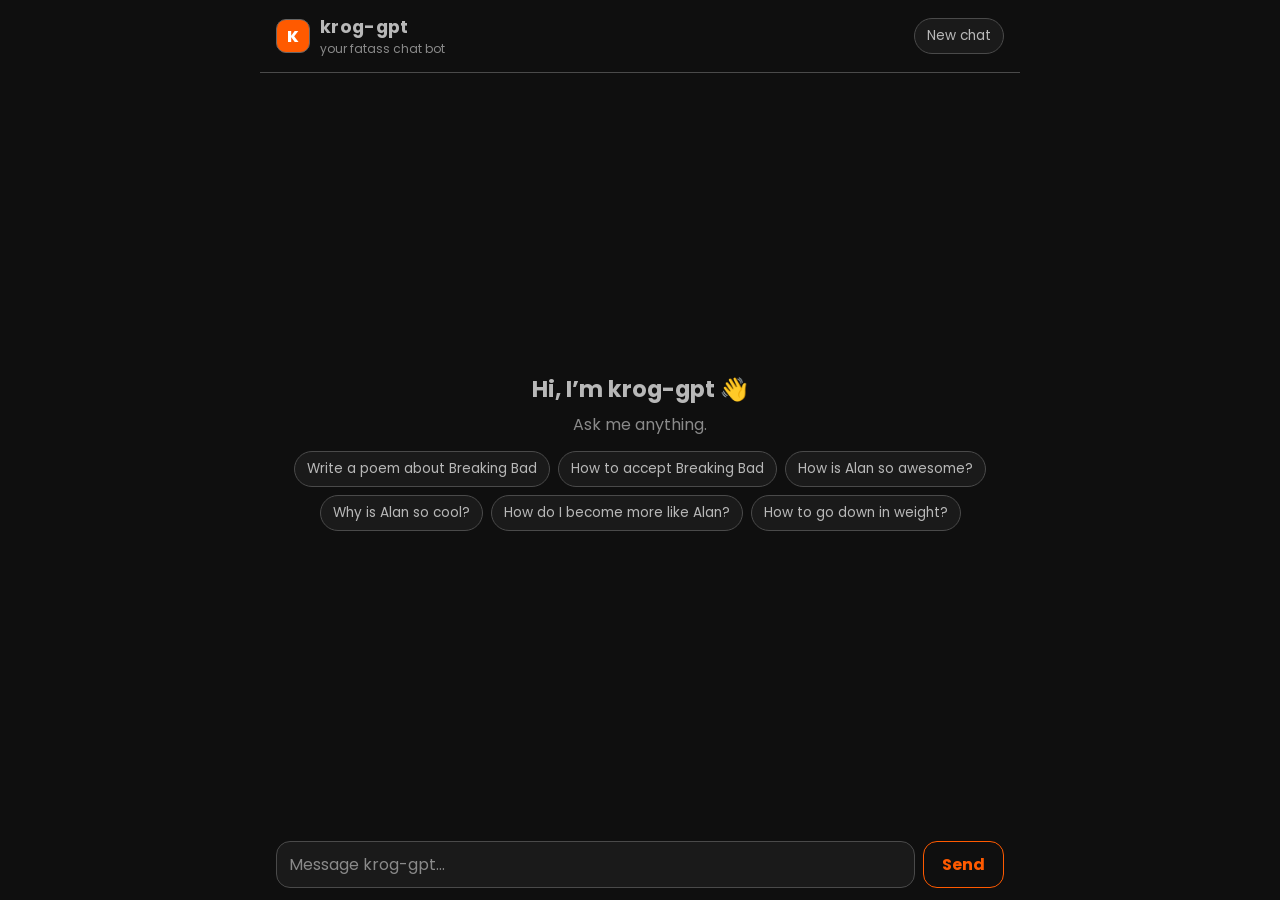
==== index.html @ 624c795b "Rename krog-gpt (1).html to index.html" ====
<!DOCTYPE html>
<html lang="en">
<head>
<meta charset="utf-8">
<meta name="viewport" content="width=device-width, initial-scale=1, viewport-fit=cover">
<title>krog-gpt</title>
<link rel="preconnect" href="https://fonts.googleapis.com">
<link rel="preconnect" href="https://fonts.gstatic.com" crossorigin>
<link href="https://fonts.googleapis.com/css2?family=Poppins:wght@400;600;700&display=swap" rel="stylesheet">
<style>
:root{color-scheme:dark;--bg:rgb(15,15,15);--surface:#1a1a1a;--text:#b8b8b8;--muted:#8a8a8a;--accent:#ff5a00;--accent-text:#fff;--user:#ff5a00;--border:#4a4a4a;
box-sizing:border-box;padding-top:env(safe-area-inset-top,0px);padding-bottom:env(safe-area-inset-bottom,0px)}
@font-face{font-family:"Culture";font-weight:400;src:local("Culture"),local("Culture Regular"),local("Culture-Regular"),local("CultureTrial-Regular"),local("Culture Trial Regular"),local("Culture Trial")}
@font-face{font-family:"Culture";font-weight:700;src:local("Culture Bold"),local("Culture-Bold"),local("CultureTrial-Bold"),local("Culture Trial Bold")}
*{box-sizing:border-box}
html,body{height:100%;margin:0;background:var(--bg);color:var(--text);font-family:"Culture","Poppins","Helvetica Neue",Arial,sans-serif;font-size:16px}
#app{display:flex;flex-direction:column;height:100%;max-width:760px;margin:0 auto}
header{display:flex;align-items:center;gap:10px;padding:14px 16px;border-bottom:1px solid var(--border)}
.logo{width:34px;height:34px;border-radius:10px;background:var(--accent);color:var(--accent-text);display:grid;place-items:center;font-weight:800;border:1px solid #666}
h1{font-size:1.1rem;margin:0;letter-spacing:.02em}
header small{color:var(--muted);display:block;font-size:.75rem}
header button{margin-left:auto}
#log{flex:1;overflow-y:auto;padding:16px;display:flex;flex-direction:column;gap:12px}
.msg{max-width:85%;padding:10px 14px;border-radius:16px;line-height:1.5;white-space:pre-wrap;overflow-wrap:anywhere;border:1px solid var(--border)}
.bot{align-self:flex-start;background:var(--surface);border-bottom-left-radius:4px}
.me{align-self:flex-end;background:var(--user);color:#d0d0d0;border-bottom-right-radius:4px}
.hello{margin:auto;text-align:center;color:var(--muted)}
.hello b{display:block;font-size:1.4rem;color:var(--text);margin-bottom:6px}
.chips{display:flex;flex-wrap:wrap;gap:8px;justify-content:center;margin-top:14px}
button{font:inherit;cursor:pointer}
.chip,.ghost{background:var(--surface);color:var(--text);border:1px solid var(--border);border-radius:999px;padding:7px 12px;font-size:.85rem}
form{display:flex;gap:8px;padding:12px 16px}
textarea{flex:1;resize:none;font:inherit;color:var(--text);background:var(--surface);border:1px solid var(--border);border-radius:14px;padding:10px 12px;max-height:140px}
textarea:focus{outline:none;border-color:#9a9a9a}
textarea::placeholder{color:#8a8a8a}
#send{background:transparent;color:var(--accent);border:1px solid var(--accent);border-radius:14px;padding:0 18px;font-weight:700}
#send:disabled{opacity:.5;cursor:default}
</style>
</head>
<body>
<div id="app">
  <header>
    <div class="logo">K</div>
    <div><h1>krog-gpt</h1><small>your fatass chat bot</small></div>
    <button class="ghost" id="clear" type="button">New chat</button>
  </header>
  <div id="log" aria-live="polite"></div>
  <div style="display:flex;gap:8px;padding:12px 16px">
    <textarea id="in" rows="1" placeholder="Message krog-gpt…" aria-label="Message"></textarea>
    <button id="send" type="button">Send</button>
  </div>
</div>
<script>
(function(){
var SYSTEM="You are krog-gpt, a friendly, witty and helpful AI chatbot. Answer clearly and concisely in plain text (no markdown headings). Keep a warm, slightly playful tone.";
var SUGGEST=["Write a poem about Breaking Bad","How to accept Breaking Bad","How is Alan so awesome?","Why is Alan so cool?","How do I become more like Alan?","How to go down in weight?"];
var log=document.getElementById("log"),inp=document.getElementById("in"),send=document.getElementById("send");
var history=[],busy=false,sample=null;

function hello(){
  log.innerHTML="";
  var d=document.createElement("div");d.className="hello";
  d.innerHTML="<b>Hi, I’m krog-gpt 👋</b>Ask me anything.";
  var c=document.createElement("div");c.className="chips";
  SUGGEST.forEach(function(s){var b=document.createElement("button");b.type="button";b.className="chip";b.textContent=s;b.onclick=function(){ask(s)};c.appendChild(b)});
  d.appendChild(c);log.appendChild(d);
}
function add(role,text){
  var h=log.querySelector(".hello");if(h)h.remove();
  var m=document.createElement("div");m.className="msg "+(role==="user"?"me":"bot");m.textContent=text;
  log.appendChild(m);log.scrollTop=log.scrollHeight;return m;
}
async function ask(text){
  text=(text||"").trim();if(!text||busy)return;
  busy=true;send.disabled=true;inp.value="";inp.style.height="auto";
  add("user",text);history.push({role:"user",content:text});
  var out=add("bot","…");
  try{
    if(!sample)sample=await claude.use("sample");
    if(!sample){out.textContent="Chat isn’t available in this view. Open the page in claude.ai to talk to me.";busy=false;send.disabled=false;return}
    var msgs=history.slice(-20).map(function(m){return {role:m.role,content:m.content}});
    msgs[0]={role:"user",content:SYSTEM+"\n\nConversation begins. "+msgs[0].content};
    var r=await sample(msgs,{cache:false,onText:function(t){out.textContent=t.text;log.scrollTop=log.scrollHeight}});
    out.textContent=r.text;history.push({role:"assistant",content:r.text});
  }catch(e){
    out.textContent=(e&&e.code==="rate_limited")?"Slow down a little, then try again.":(e&&e.code==="not_granted")?"I need permission to answer. Send your message again and approve the prompt.":"Something went wrong. Please try again.";
    history.pop();
  }
  busy=false;send.disabled=false;inp.focus();log.scrollTop=log.scrollHeight;
}
send.onclick=function(){ask(inp.value)};
inp.addEventListener("keydown",function(e){if(e.key==="Enter"&&!e.shiftKey){e.preventDefault();ask(inp.value)}});
inp.addEventListener("input",function(){inp.style.height="auto";inp.style.height=Math.min(inp.scrollHeight,140)+"px"});
document.getElementById("clear").onclick=function(){if(busy)return;history=[];hello()};
hello();
})();
</script>
</body>
</html>
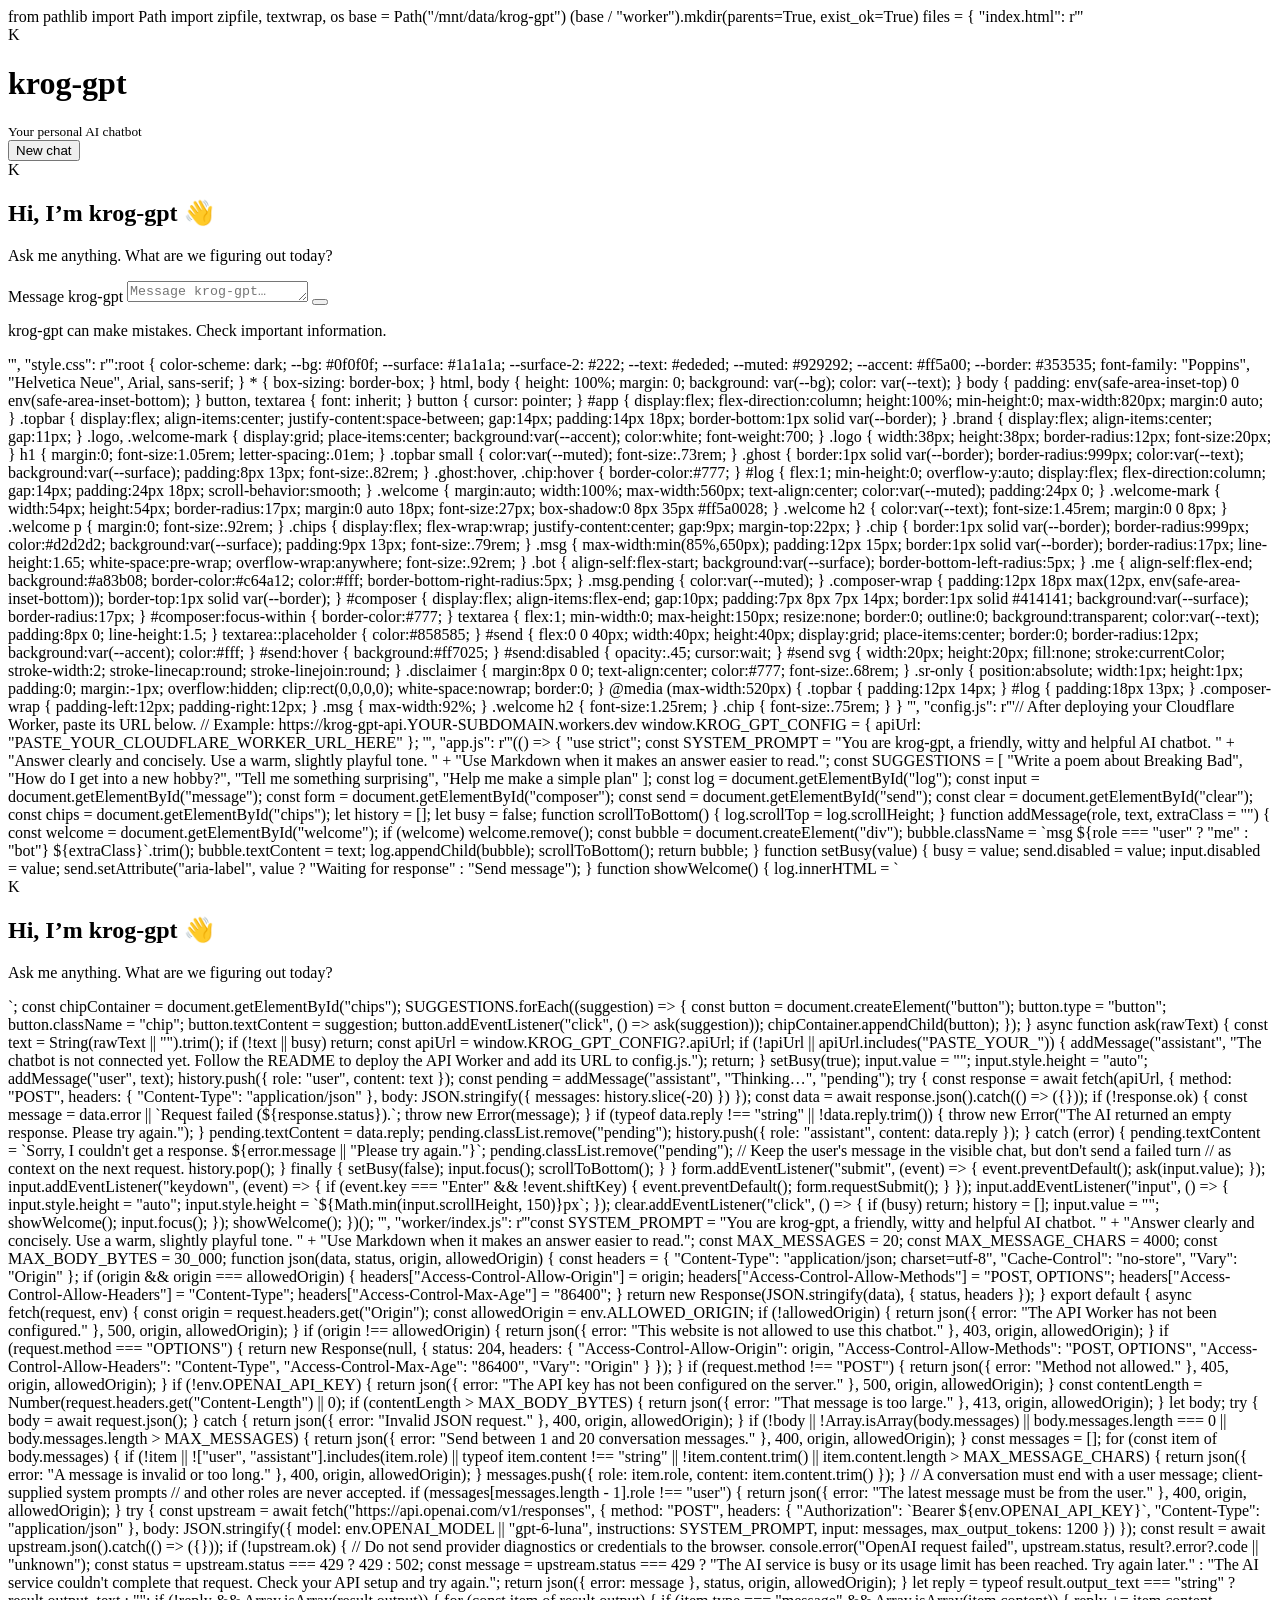
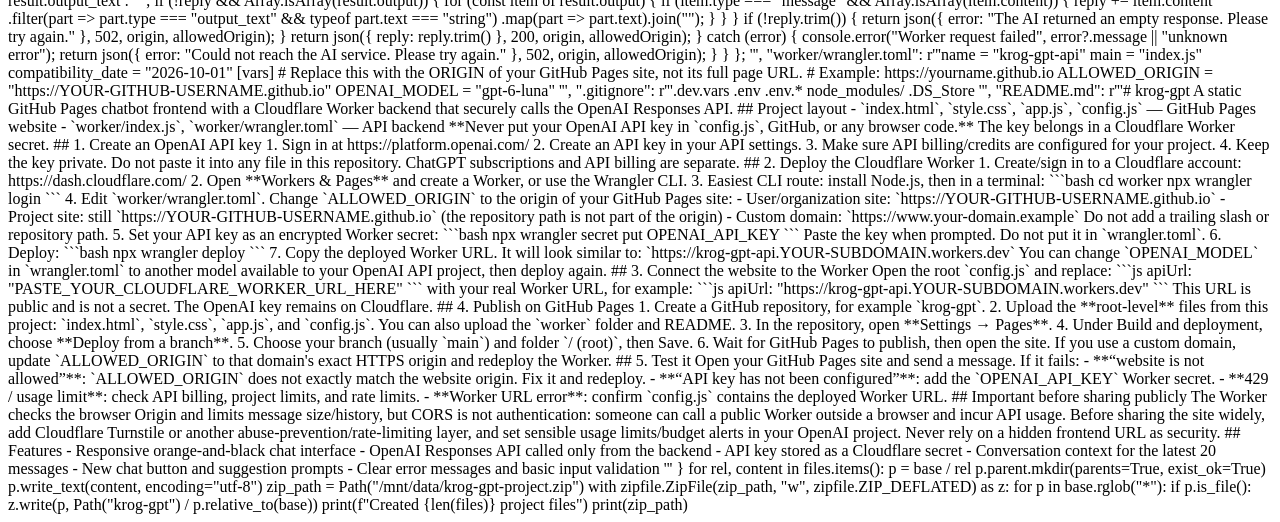
==== commit 5b0116ae: "Update index.html" ====
--- a/index.html
+++ b/index.html
@@ -1,99 +1,538 @@
-<!DOCTYPE html>
+from pathlib import Path
+import zipfile, textwrap, os
+
+base = Path("/mnt/data/krog-gpt")
+(base / "worker").mkdir(parents=True, exist_ok=True)
+
+files = {
+"index.html": r'''<!doctype html>
 <html lang="en">
 <head>
-<meta charset="utf-8">
-<meta name="viewport" content="width=device-width, initial-scale=1, viewport-fit=cover">
-<title>krog-gpt</title>
-<link rel="preconnect" href="https://fonts.googleapis.com">
-<link rel="preconnect" href="https://fonts.gstatic.com" crossorigin>
-<link href="https://fonts.googleapis.com/css2?family=Poppins:wght@400;600;700&display=swap" rel="stylesheet">
-<style>
-:root{color-scheme:dark;--bg:rgb(15,15,15);--surface:#1a1a1a;--text:#b8b8b8;--muted:#8a8a8a;--accent:#ff5a00;--accent-text:#fff;--user:#ff5a00;--border:#4a4a4a;
-box-sizing:border-box;padding-top:env(safe-area-inset-top,0px);padding-bottom:env(safe-area-inset-bottom,0px)}
-@font-face{font-family:"Culture";font-weight:400;src:local("Culture"),local("Culture Regular"),local("Culture-Regular"),local("CultureTrial-Regular"),local("Culture Trial Regular"),local("Culture Trial")}
-@font-face{font-family:"Culture";font-weight:700;src:local("Culture Bold"),local("Culture-Bold"),local("CultureTrial-Bold"),local("Culture Trial Bold")}
-*{box-sizing:border-box}
-html,body{height:100%;margin:0;background:var(--bg);color:var(--text);font-family:"Culture","Poppins","Helvetica Neue",Arial,sans-serif;font-size:16px}
-#app{display:flex;flex-direction:column;height:100%;max-width:760px;margin:0 auto}
-header{display:flex;align-items:center;gap:10px;padding:14px 16px;border-bottom:1px solid var(--border)}
-.logo{width:34px;height:34px;border-radius:10px;background:var(--accent);color:var(--accent-text);display:grid;place-items:center;font-weight:800;border:1px solid #666}
-h1{font-size:1.1rem;margin:0;letter-spacing:.02em}
-header small{color:var(--muted);display:block;font-size:.75rem}
-header button{margin-left:auto}
-#log{flex:1;overflow-y:auto;padding:16px;display:flex;flex-direction:column;gap:12px}
-.msg{max-width:85%;padding:10px 14px;border-radius:16px;line-height:1.5;white-space:pre-wrap;overflow-wrap:anywhere;border:1px solid var(--border)}
-.bot{align-self:flex-start;background:var(--surface);border-bottom-left-radius:4px}
-.me{align-self:flex-end;background:var(--user);color:#d0d0d0;border-bottom-right-radius:4px}
-.hello{margin:auto;text-align:center;color:var(--muted)}
-.hello b{display:block;font-size:1.4rem;color:var(--text);margin-bottom:6px}
-.chips{display:flex;flex-wrap:wrap;gap:8px;justify-content:center;margin-top:14px}
-button{font:inherit;cursor:pointer}
-.chip,.ghost{background:var(--surface);color:var(--text);border:1px solid var(--border);border-radius:999px;padding:7px 12px;font-size:.85rem}
-form{display:flex;gap:8px;padding:12px 16px}
-textarea{flex:1;resize:none;font:inherit;color:var(--text);background:var(--surface);border:1px solid var(--border);border-radius:14px;padding:10px 12px;max-height:140px}
-textarea:focus{outline:none;border-color:#9a9a9a}
-textarea::placeholder{color:#8a8a8a}
-#send{background:transparent;color:var(--accent);border:1px solid var(--accent);border-radius:14px;padding:0 18px;font-weight:700}
-#send:disabled{opacity:.5;cursor:default}
-</style>
+  <meta charset="utf-8">
+  <meta name="viewport" content="width=device-width, initial-scale=1, viewport-fit=cover">
+  <meta name="theme-color" content="#0f0f0f">
+  <title>krog-gpt</title>
+  <link rel="preconnect" href="https://fonts.googleapis.com">
+  <link rel="preconnect" href="https://fonts.gstatic.com" crossorigin>
+  <link href="https://fonts.googleapis.com/css2?family=Poppins:wght@400;500;600;700&display=swap" rel="stylesheet">
+  <link rel="stylesheet" href="./style.css">
 </head>
 <body>
-<div id="app">
-  <header>
-    <div class="logo">K</div>
-    <div><h1>krog-gpt</h1><small>your fatass chat bot</small></div>
-    <button class="ghost" id="clear" type="button">New chat</button>
-  </header>
-  <div id="log" aria-live="polite"></div>
-  <div style="display:flex;gap:8px;padding:12px 16px">
-    <textarea id="in" rows="1" placeholder="Message krog-gpt…" aria-label="Message"></textarea>
-    <button id="send" type="button">Send</button>
-  </div>
-</div>
-<script>
-(function(){
-var SYSTEM="You are krog-gpt, a friendly, witty and helpful AI chatbot. Answer clearly and concisely in plain text (no markdown headings). Keep a warm, slightly playful tone.";
-var SUGGEST=["Write a poem about Breaking Bad","How to accept Breaking Bad","How is Alan so awesome?","Why is Alan so cool?","How do I become more like Alan?","How to go down in weight?"];
-var log=document.getElementById("log"),inp=document.getElementById("in"),send=document.getElementById("send");
-var history=[],busy=false,sample=null;
-
-function hello(){
-  log.innerHTML="";
-  var d=document.createElement("div");d.className="hello";
-  d.innerHTML="<b>Hi, I’m krog-gpt 👋</b>Ask me anything.";
-  var c=document.createElement("div");c.className="chips";
-  SUGGEST.forEach(function(s){var b=document.createElement("button");b.type="button";b.className="chip";b.textContent=s;b.onclick=function(){ask(s)};c.appendChild(b)});
-  d.appendChild(c);log.appendChild(d);
-}
-function add(role,text){
-  var h=log.querySelector(".hello");if(h)h.remove();
-  var m=document.createElement("div");m.className="msg "+(role==="user"?"me":"bot");m.textContent=text;
-  log.appendChild(m);log.scrollTop=log.scrollHeight;return m;
-}
-async function ask(text){
-  text=(text||"").trim();if(!text||busy)return;
-  busy=true;send.disabled=true;inp.value="";inp.style.height="auto";
-  add("user",text);history.push({role:"user",content:text});
-  var out=add("bot","…");
-  try{
-    if(!sample)sample=await claude.use("sample");
-    if(!sample){out.textContent="Chat isn’t available in this view. Open the page in claude.ai to talk to me.";busy=false;send.disabled=false;return}
-    var msgs=history.slice(-20).map(function(m){return {role:m.role,content:m.content}});
-    msgs[0]={role:"user",content:SYSTEM+"\n\nConversation begins. "+msgs[0].content};
-    var r=await sample(msgs,{cache:false,onText:function(t){out.textContent=t.text;log.scrollTop=log.scrollHeight}});
-    out.textContent=r.text;history.push({role:"assistant",content:r.text});
-  }catch(e){
-    out.textContent=(e&&e.code==="rate_limited")?"Slow down a little, then try again.":(e&&e.code==="not_granted")?"I need permission to answer. Send your message again and approve the prompt.":"Something went wrong. Please try again.";
-    history.pop();
-  }
-  busy=false;send.disabled=false;inp.focus();log.scrollTop=log.scrollHeight;
-}
-send.onclick=function(){ask(inp.value)};
-inp.addEventListener("keydown",function(e){if(e.key==="Enter"&&!e.shiftKey){e.preventDefault();ask(inp.value)}});
-inp.addEventListener("input",function(){inp.style.height="auto";inp.style.height=Math.min(inp.scrollHeight,140)+"px"});
-document.getElementById("clear").onclick=function(){if(busy)return;history=[];hello()};
-hello();
-})();
-</script>
+  <main id="app">
+    <header class="topbar">
+      <div class="brand">
+        <div class="logo" aria-hidden="true">K</div>
+        <div>
+          <h1>krog-gpt</h1>
+          <small>Your personal AI chatbot</small>
+        </div>
+      </div>
+      <button class="ghost" id="clear" type="button">New chat</button>
+    </header>
+
+    <section id="log" aria-label="Conversation" aria-live="polite">
+      <div class="welcome" id="welcome">
+        <div class="welcome-mark">K</div>
+        <h2>Hi, I’m krog-gpt 👋</h2>
+        <p>Ask me anything. What are we figuring out today?</p>
+        <div class="chips" id="chips"></div>
+      </div>
+    </section>
+
+    <div class="composer-wrap">
+      <form id="composer">
+        <label class="sr-only" for="message">Message krog-gpt</label>
+        <textarea id="message" rows="1" maxlength="4000" placeholder="Message krog-gpt…" autocomplete="off"></textarea>
+        <button id="send" type="submit" aria-label="Send message">
+          <svg viewBox="0 0 24 24" aria-hidden="true"><path d="M12 19V5m-7 7 7-7 7 7"/></svg>
+        </button>
+      </form>
+      <p class="disclaimer">krog-gpt can make mistakes. Check important information.</p>
+    </div>
+  </main>
+  <script src="./config.js"></script>
+  <script src="./app.js"></script>
 </body>
 </html>
+''',
+"style.css": r''':root {
+  color-scheme: dark;
+  --bg: #0f0f0f;
+  --surface: #1a1a1a;
+  --surface-2: #222;
+  --text: #ededed;
+  --muted: #929292;
+  --accent: #ff5a00;
+  --border: #353535;
+  font-family: "Poppins", "Helvetica Neue", Arial, sans-serif;
+}
+* { box-sizing: border-box; }
+html, body { height: 100%; margin: 0; background: var(--bg); color: var(--text); }
+body { padding: env(safe-area-inset-top) 0 env(safe-area-inset-bottom); }
+button, textarea { font: inherit; }
+button { cursor: pointer; }
+#app { display:flex; flex-direction:column; height:100%; min-height:0; max-width:820px; margin:0 auto; }
+.topbar { display:flex; align-items:center; justify-content:space-between; gap:14px; padding:14px 18px; border-bottom:1px solid var(--border); }
+.brand { display:flex; align-items:center; gap:11px; }
+.logo, .welcome-mark { display:grid; place-items:center; background:var(--accent); color:white; font-weight:700; }
+.logo { width:38px; height:38px; border-radius:12px; font-size:20px; }
+h1 { margin:0; font-size:1.05rem; letter-spacing:.01em; }
+.topbar small { color:var(--muted); font-size:.73rem; }
+.ghost { border:1px solid var(--border); border-radius:999px; color:var(--text); background:var(--surface); padding:8px 13px; font-size:.82rem; }
+.ghost:hover, .chip:hover { border-color:#777; }
+#log { flex:1; min-height:0; overflow-y:auto; display:flex; flex-direction:column; gap:14px; padding:24px 18px; scroll-behavior:smooth; }
+.welcome { margin:auto; width:100%; max-width:560px; text-align:center; color:var(--muted); padding:24px 0; }
+.welcome-mark { width:54px; height:54px; border-radius:17px; margin:0 auto 18px; font-size:27px; box-shadow:0 8px 35px #ff5a0028; }
+.welcome h2 { color:var(--text); font-size:1.45rem; margin:0 0 8px; }
+.welcome p { margin:0; font-size:.92rem; }
+.chips { display:flex; flex-wrap:wrap; justify-content:center; gap:9px; margin-top:22px; }
+.chip { border:1px solid var(--border); border-radius:999px; color:#d2d2d2; background:var(--surface); padding:9px 13px; font-size:.79rem; }
+.msg { max-width:min(85%,650px); padding:12px 15px; border:1px solid var(--border); border-radius:17px; line-height:1.65; white-space:pre-wrap; overflow-wrap:anywhere; font-size:.92rem; }
+.bot { align-self:flex-start; background:var(--surface); border-bottom-left-radius:5px; }
+.me { align-self:flex-end; background:#a83b08; border-color:#c64a12; color:#fff; border-bottom-right-radius:5px; }
+.msg.pending { color:var(--muted); }
+.composer-wrap { padding:12px 18px max(12px, env(safe-area-inset-bottom)); border-top:1px solid var(--border); }
+#composer { display:flex; align-items:flex-end; gap:10px; padding:7px 8px 7px 14px; border:1px solid #414141; background:var(--surface); border-radius:17px; }
+#composer:focus-within { border-color:#777; }
+textarea { flex:1; min-width:0; max-height:150px; resize:none; border:0; outline:0; background:transparent; color:var(--text); padding:8px 0; line-height:1.5; }
+textarea::placeholder { color:#858585; }
+#send { flex:0 0 40px; width:40px; height:40px; display:grid; place-items:center; border:0; border-radius:12px; background:var(--accent); color:#fff; }
+#send:hover { background:#ff7025; }
+#send:disabled { opacity:.45; cursor:wait; }
+#send svg { width:20px; height:20px; fill:none; stroke:currentColor; stroke-width:2; stroke-linecap:round; stroke-linejoin:round; }
+.disclaimer { margin:8px 0 0; text-align:center; color:#777; font-size:.68rem; }
+.sr-only { position:absolute; width:1px; height:1px; padding:0; margin:-1px; overflow:hidden; clip:rect(0,0,0,0); white-space:nowrap; border:0; }
+@media (max-width:520px) {
+  .topbar { padding:12px 14px; }
+  #log { padding:18px 13px; }
+  .composer-wrap { padding-left:12px; padding-right:12px; }
+  .msg { max-width:92%; }
+  .welcome h2 { font-size:1.25rem; }
+  .chip { font-size:.75rem; }
+}
+''',
+"config.js": r'''// After deploying your Cloudflare Worker, paste its URL below.
+// Example: https://krog-gpt-api.YOUR-SUBDOMAIN.workers.dev
+window.KROG_GPT_CONFIG = {
+  apiUrl: "PASTE_YOUR_CLOUDFLARE_WORKER_URL_HERE"
+};
+''',
+"app.js": r'''(() => {
+  "use strict";
+
+  const SYSTEM_PROMPT =
+    "You are krog-gpt, a friendly, witty and helpful AI chatbot. " +
+    "Answer clearly and concisely. Use a warm, slightly playful tone. " +
+    "Use Markdown when it makes an answer easier to read.";
+
+  const SUGGESTIONS = [
+    "Write a poem about Breaking Bad",
+    "How do I get into a new hobby?",
+    "Tell me something surprising",
+    "Help me make a simple plan"
+  ];
+
+  const log = document.getElementById("log");
+  const input = document.getElementById("message");
+  const form = document.getElementById("composer");
+  const send = document.getElementById("send");
+  const clear = document.getElementById("clear");
+  const chips = document.getElementById("chips");
+
+  let history = [];
+  let busy = false;
+
+  function scrollToBottom() {
+    log.scrollTop = log.scrollHeight;
+  }
+
+  function addMessage(role, text, extraClass = "") {
+    const welcome = document.getElementById("welcome");
+    if (welcome) welcome.remove();
+
+    const bubble = document.createElement("div");
+    bubble.className = `msg ${role === "user" ? "me" : "bot"} ${extraClass}`.trim();
+    bubble.textContent = text;
+    log.appendChild(bubble);
+    scrollToBottom();
+    return bubble;
+  }
+
+  function setBusy(value) {
+    busy = value;
+    send.disabled = value;
+    input.disabled = value;
+    send.setAttribute("aria-label", value ? "Waiting for response" : "Send message");
+  }
+
+  function showWelcome() {
+    log.innerHTML = `
+      <div class="welcome" id="welcome">
+        <div class="welcome-mark">K</div>
+        <h2>Hi, I’m krog-gpt 👋</h2>
+        <p>Ask me anything. What are we figuring out today?</p>
+        <div class="chips" id="chips"></div>
+      </div>`;
+    const chipContainer = document.getElementById("chips");
+    SUGGESTIONS.forEach((suggestion) => {
+      const button = document.createElement("button");
+      button.type = "button";
+      button.className = "chip";
+      button.textContent = suggestion;
+      button.addEventListener("click", () => ask(suggestion));
+      chipContainer.appendChild(button);
+    });
+  }
+
+  async function ask(rawText) {
+    const text = String(rawText || "").trim();
+    if (!text || busy) return;
+
+    const apiUrl = window.KROG_GPT_CONFIG?.apiUrl;
+    if (!apiUrl || apiUrl.includes("PASTE_YOUR_")) {
+      addMessage("assistant", "The chatbot is not connected yet. Follow the README to deploy the API Worker and add its URL to config.js.");
+      return;
+    }
+
+    setBusy(true);
+    input.value = "";
+    input.style.height = "auto";
+    addMessage("user", text);
+    history.push({ role: "user", content: text });
+
+    const pending = addMessage("assistant", "Thinking…", "pending");
+
+    try {
+      const response = await fetch(apiUrl, {
+        method: "POST",
+        headers: { "Content-Type": "application/json" },
+        body: JSON.stringify({ messages: history.slice(-20) })
+      });
+
+      const data = await response.json().catch(() => ({}));
+      if (!response.ok) {
+        const message = data.error || `Request failed (${response.status}).`;
+        throw new Error(message);
+      }
+      if (typeof data.reply !== "string" || !data.reply.trim()) {
+        throw new Error("The AI returned an empty response. Please try again.");
+      }
+
+      pending.textContent = data.reply;
+      pending.classList.remove("pending");
+      history.push({ role: "assistant", content: data.reply });
+    } catch (error) {
+      pending.textContent = `Sorry, I couldn't get a response. ${error.message || "Please try again."}`;
+      pending.classList.remove("pending");
+      // Keep the user's message in the visible chat, but don't send a failed turn
+      // as context on the next request.
+      history.pop();
+    } finally {
+      setBusy(false);
+      input.focus();
+      scrollToBottom();
+    }
+  }
+
+  form.addEventListener("submit", (event) => {
+    event.preventDefault();
+    ask(input.value);
+  });
+
+  input.addEventListener("keydown", (event) => {
+    if (event.key === "Enter" && !event.shiftKey) {
+      event.preventDefault();
+      form.requestSubmit();
+    }
+  });
+
+  input.addEventListener("input", () => {
+    input.style.height = "auto";
+    input.style.height = `${Math.min(input.scrollHeight, 150)}px`;
+  });
+
+  clear.addEventListener("click", () => {
+    if (busy) return;
+    history = [];
+    input.value = "";
+    showWelcome();
+    input.focus();
+  });
+
+  showWelcome();
+})();
+''',
+"worker/index.js": r'''const SYSTEM_PROMPT =
+  "You are krog-gpt, a friendly, witty and helpful AI chatbot. " +
+  "Answer clearly and concisely. Use a warm, slightly playful tone. " +
+  "Use Markdown when it makes an answer easier to read.";
+
+const MAX_MESSAGES = 20;
+const MAX_MESSAGE_CHARS = 4000;
+const MAX_BODY_BYTES = 30_000;
+
+function json(data, status, origin, allowedOrigin) {
+  const headers = {
+    "Content-Type": "application/json; charset=utf-8",
+    "Cache-Control": "no-store",
+    "Vary": "Origin"
+  };
+  if (origin && origin === allowedOrigin) {
+    headers["Access-Control-Allow-Origin"] = origin;
+    headers["Access-Control-Allow-Methods"] = "POST, OPTIONS";
+    headers["Access-Control-Allow-Headers"] = "Content-Type";
+    headers["Access-Control-Max-Age"] = "86400";
+  }
+  return new Response(JSON.stringify(data), { status, headers });
+}
+
+export default {
+  async fetch(request, env) {
+    const origin = request.headers.get("Origin");
+    const allowedOrigin = env.ALLOWED_ORIGIN;
+
+    if (!allowedOrigin) {
+      return json({ error: "The API Worker has not been configured." }, 500, origin, allowedOrigin);
+    }
+    if (origin !== allowedOrigin) {
+      return json({ error: "This website is not allowed to use this chatbot." }, 403, origin, allowedOrigin);
+    }
+
+    if (request.method === "OPTIONS") {
+      return new Response(null, {
+        status: 204,
+        headers: {
+          "Access-Control-Allow-Origin": origin,
+          "Access-Control-Allow-Methods": "POST, OPTIONS",
+          "Access-Control-Allow-Headers": "Content-Type",
+          "Access-Control-Max-Age": "86400",
+          "Vary": "Origin"
+        }
+      });
+    }
+
+    if (request.method !== "POST") {
+      return json({ error: "Method not allowed." }, 405, origin, allowedOrigin);
+    }
+    if (!env.OPENAI_API_KEY) {
+      return json({ error: "The API key has not been configured on the server." }, 500, origin, allowedOrigin);
+    }
+
+    const contentLength = Number(request.headers.get("Content-Length") || 0);
+    if (contentLength > MAX_BODY_BYTES) {
+      return json({ error: "That message is too large." }, 413, origin, allowedOrigin);
+    }
+
+    let body;
+    try {
+      body = await request.json();
+    } catch {
+      return json({ error: "Invalid JSON request." }, 400, origin, allowedOrigin);
+    }
+
+    if (!body || !Array.isArray(body.messages) || body.messages.length === 0 ||
+        body.messages.length > MAX_MESSAGES) {
+      return json({ error: "Send between 1 and 20 conversation messages." }, 400, origin, allowedOrigin);
+    }
+
+    const messages = [];
+    for (const item of body.messages) {
+      if (!item || !["user", "assistant"].includes(item.role) ||
+          typeof item.content !== "string" ||
+          !item.content.trim() || item.content.length > MAX_MESSAGE_CHARS) {
+        return json({ error: "A message is invalid or too long." }, 400, origin, allowedOrigin);
+      }
+      messages.push({ role: item.role, content: item.content.trim() });
+    }
+
+    // A conversation must end with a user message; client-supplied system prompts
+    // and other roles are never accepted.
+    if (messages[messages.length - 1].role !== "user") {
+      return json({ error: "The latest message must be from the user." }, 400, origin, allowedOrigin);
+    }
+
+    try {
+      const upstream = await fetch("https://api.openai.com/v1/responses", {
+        method: "POST",
+        headers: {
+          "Authorization": `Bearer ${env.OPENAI_API_KEY}`,
+          "Content-Type": "application/json"
+        },
+        body: JSON.stringify({
+          model: env.OPENAI_MODEL || "gpt-6-luna",
+          instructions: SYSTEM_PROMPT,
+          input: messages,
+          max_output_tokens: 1200
+        })
+      });
+
+      const result = await upstream.json().catch(() => ({}));
+      if (!upstream.ok) {
+        // Do not send provider diagnostics or credentials to the browser.
+        console.error("OpenAI request failed", upstream.status, result?.error?.code || "unknown");
+        const status = upstream.status === 429 ? 429 : 502;
+        const message = upstream.status === 429
+          ? "The AI service is busy or its usage limit has been reached. Try again later."
+          : "The AI service couldn't complete that request. Check your API setup and try again.";
+        return json({ error: message }, status, origin, allowedOrigin);
+      }
+
+      let reply = typeof result.output_text === "string" ? result.output_text : "";
+      if (!reply && Array.isArray(result.output)) {
+        for (const item of result.output) {
+          if (item.type === "message" && Array.isArray(item.content)) {
+            reply += item.content
+              .filter(part => part.type === "output_text" && typeof part.text === "string")
+              .map(part => part.text).join("");
+          }
+        }
+      }
+      if (!reply.trim()) {
+        return json({ error: "The AI returned an empty response. Please try again." }, 502, origin, allowedOrigin);
+      }
+
+      return json({ reply: reply.trim() }, 200, origin, allowedOrigin);
+    } catch (error) {
+      console.error("Worker request failed", error?.message || "unknown error");
+      return json({ error: "Could not reach the AI service. Please try again." }, 502, origin, allowedOrigin);
+    }
+  }
+};
+''',
+"worker/wrangler.toml": r'''name = "krog-gpt-api"
+main = "index.js"
+compatibility_date = "2026-10-01"
+
+[vars]
+# Replace this with the ORIGIN of your GitHub Pages site, not its full page URL.
+# Example: https://yourname.github.io
+ALLOWED_ORIGIN = "https://YOUR-GITHUB-USERNAME.github.io"
+OPENAI_MODEL = "gpt-6-luna"
+''',
+".gitignore": r'''.dev.vars
+.env
+.env.*
+node_modules/
+.DS_Store
+''',
+"README.md": r'''# krog-gpt
+
+A static GitHub Pages chatbot frontend with a Cloudflare Worker backend that securely calls the OpenAI Responses API.
+
+## Project layout
+
+- `index.html`, `style.css`, `app.js`, `config.js` — GitHub Pages website
+- `worker/index.js`, `worker/wrangler.toml` — API backend
+
+**Never put your OpenAI API key in `config.js`, GitHub, or any browser code.** The key belongs in a Cloudflare Worker secret.
+
+## 1. Create an OpenAI API key
+
+1. Sign in at https://platform.openai.com/
+2. Create an API key in your API settings.
+3. Make sure API billing/credits are configured for your project.
+4. Keep the key private. Do not paste it into any file in this repository.
+
+ChatGPT subscriptions and API billing are separate.
+
+## 2. Deploy the Cloudflare Worker
+
+1. Create/sign in to a Cloudflare account: https://dash.cloudflare.com/
+2. Open **Workers & Pages** and create a Worker, or use the Wrangler CLI.
+3. Easiest CLI route: install Node.js, then in a terminal:
+
+   ```bash
+   cd worker
+   npx wrangler login
+   ```
+
+4. Edit `worker/wrangler.toml`. Change `ALLOWED_ORIGIN` to the origin of your GitHub Pages site:
+   - User/organization site: `https://YOUR-GITHUB-USERNAME.github.io`
+   - Project site: still `https://YOUR-GITHUB-USERNAME.github.io` (the repository path is not part of the origin)
+   - Custom domain: `https://www.your-domain.example`
+
+   Do not add a trailing slash or repository path.
+
+5. Set your API key as an encrypted Worker secret:
+
+   ```bash
+   npx wrangler secret put OPENAI_API_KEY
+   ```
+
+   Paste the key when prompted. Do not put it in `wrangler.toml`.
+
+6. Deploy:
+
+   ```bash
+   npx wrangler deploy
+   ```
+
+7. Copy the deployed Worker URL. It will look similar to:
+   `https://krog-gpt-api.YOUR-SUBDOMAIN.workers.dev`
+
+You can change `OPENAI_MODEL` in `wrangler.toml` to another model available to your OpenAI API project, then deploy again.
+
+## 3. Connect the website to the Worker
+
+Open the root `config.js` and replace:
+
+```js
+apiUrl: "PASTE_YOUR_CLOUDFLARE_WORKER_URL_HERE"
+```
+
+with your real Worker URL, for example:
+
+```js
+apiUrl: "https://krog-gpt-api.YOUR-SUBDOMAIN.workers.dev"
+```
+
+This URL is public and is not a secret. The OpenAI key remains on Cloudflare.
+
+## 4. Publish on GitHub Pages
+
+1. Create a GitHub repository, for example `krog-gpt`.
+2. Upload the **root-level** files from this project: `index.html`, `style.css`, `app.js`, and `config.js`. You can also upload the `worker` folder and README.
+3. In the repository, open **Settings → Pages**.
+4. Under Build and deployment, choose **Deploy from a branch**.
+5. Choose your branch (usually `main`) and folder `/ (root)`, then Save.
+6. Wait for GitHub Pages to publish, then open the site.
+
+If you use a custom domain, update `ALLOWED_ORIGIN` to that domain's exact HTTPS origin and redeploy the Worker.
+
+## 5. Test it
+
+Open your GitHub Pages site and send a message. If it fails:
+
+- **“website is not allowed”**: `ALLOWED_ORIGIN` does not exactly match the website origin. Fix it and redeploy.
+- **“API key has not been configured”**: add the `OPENAI_API_KEY` Worker secret.
+- **429 / usage limit**: check API billing, project limits, and rate limits.
+- **Worker URL error**: confirm `config.js` contains the deployed Worker URL.
+
+## Important before sharing publicly
+
+The Worker checks the browser Origin and limits message size/history, but CORS is not authentication: someone can call a public Worker outside a browser and incur API usage. Before sharing the site widely, add Cloudflare Turnstile or another abuse-prevention/rate-limiting layer, and set sensible usage limits/budget alerts in your OpenAI project. Never rely on a hidden frontend URL as security.
+
+## Features
+
+- Responsive orange-and-black chat interface
+- OpenAI Responses API called only from the backend
+- API key stored as a Cloudflare secret
+- Conversation context for the latest 20 messages
+- New chat button and suggestion prompts
+- Clear error messages and basic input validation
+'''
+}
+
+for rel, content in files.items():
+    p = base / rel
+    p.parent.mkdir(parents=True, exist_ok=True)
+    p.write_text(content, encoding="utf-8")
+
+zip_path = Path("/mnt/data/krog-gpt-project.zip")
+with zipfile.ZipFile(zip_path, "w", zipfile.ZIP_DEFLATED) as z:
+    for p in base.rglob("*"):
+        if p.is_file():
+            z.write(p, Path("krog-gpt") / p.relative_to(base))
+
+print(f"Created {len(files)} project files")
+print(zip_path)
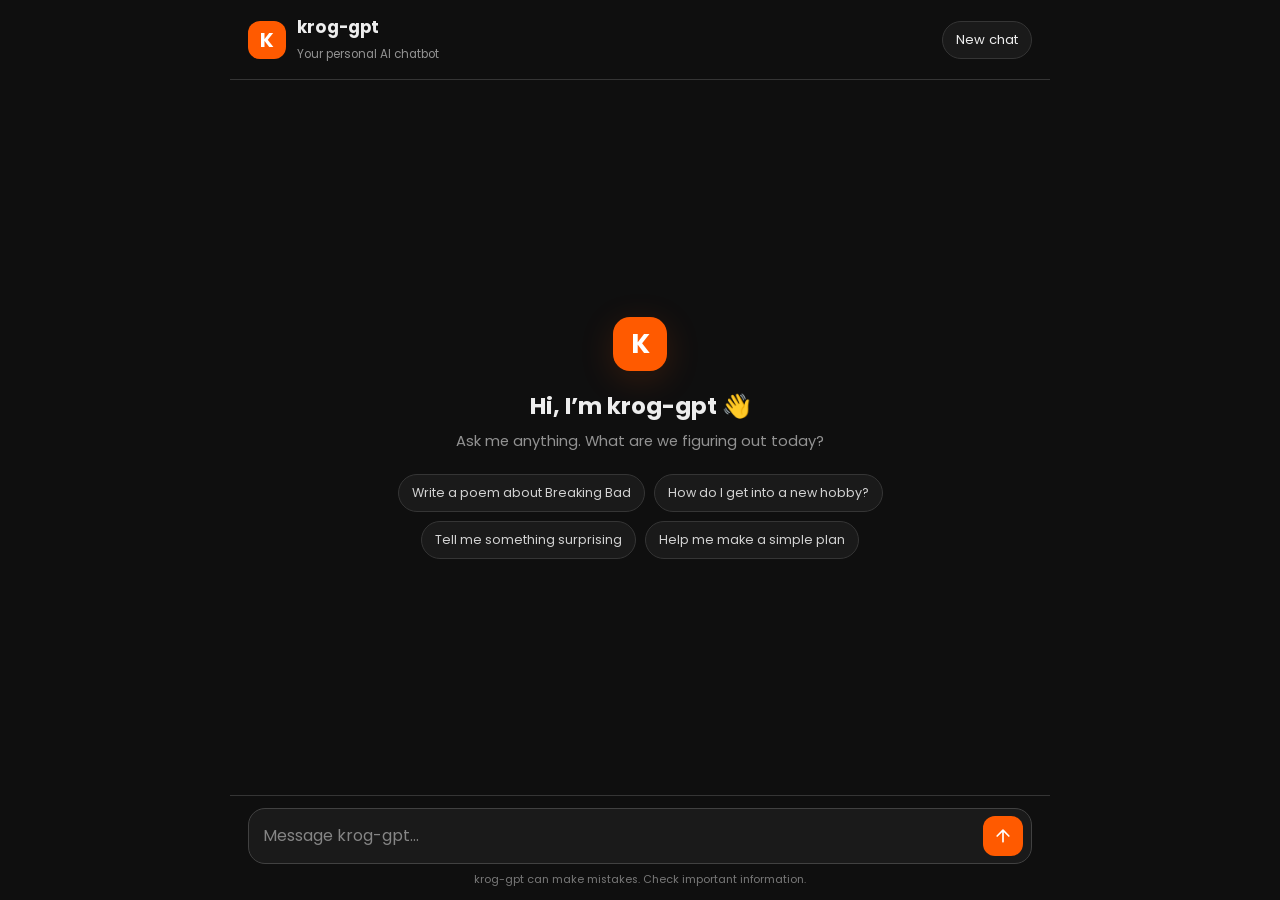
==== commit ac43e5f7: "Add files via upload" ====
--- a/index.html
+++ b/index.html
@@ -1,11 +1,4 @@
-from pathlib import Path
-import zipfile, textwrap, os
-
-base = Path("/mnt/data/krog-gpt")
-(base / "worker").mkdir(parents=True, exist_ok=True)
-
-files = {
-"index.html": r'''<!doctype html>
+<!doctype html>
 <html lang="en">
 <head>
   <meta charset="utf-8">
@@ -54,485 +47,3 @@
   <script src="./app.js"></script>
 </body>
 </html>
-''',
-"style.css": r''':root {
-  color-scheme: dark;
-  --bg: #0f0f0f;
-  --surface: #1a1a1a;
-  --surface-2: #222;
-  --text: #ededed;
-  --muted: #929292;
-  --accent: #ff5a00;
-  --border: #353535;
-  font-family: "Poppins", "Helvetica Neue", Arial, sans-serif;
-}
-* { box-sizing: border-box; }
-html, body { height: 100%; margin: 0; background: var(--bg); color: var(--text); }
-body { padding: env(safe-area-inset-top) 0 env(safe-area-inset-bottom); }
-button, textarea { font: inherit; }
-button { cursor: pointer; }
-#app { display:flex; flex-direction:column; height:100%; min-height:0; max-width:820px; margin:0 auto; }
-.topbar { display:flex; align-items:center; justify-content:space-between; gap:14px; padding:14px 18px; border-bottom:1px solid var(--border); }
-.brand { display:flex; align-items:center; gap:11px; }
-.logo, .welcome-mark { display:grid; place-items:center; background:var(--accent); color:white; font-weight:700; }
-.logo { width:38px; height:38px; border-radius:12px; font-size:20px; }
-h1 { margin:0; font-size:1.05rem; letter-spacing:.01em; }
-.topbar small { color:var(--muted); font-size:.73rem; }
-.ghost { border:1px solid var(--border); border-radius:999px; color:var(--text); background:var(--surface); padding:8px 13px; font-size:.82rem; }
-.ghost:hover, .chip:hover { border-color:#777; }
-#log { flex:1; min-height:0; overflow-y:auto; display:flex; flex-direction:column; gap:14px; padding:24px 18px; scroll-behavior:smooth; }
-.welcome { margin:auto; width:100%; max-width:560px; text-align:center; color:var(--muted); padding:24px 0; }
-.welcome-mark { width:54px; height:54px; border-radius:17px; margin:0 auto 18px; font-size:27px; box-shadow:0 8px 35px #ff5a0028; }
-.welcome h2 { color:var(--text); font-size:1.45rem; margin:0 0 8px; }
-.welcome p { margin:0; font-size:.92rem; }
-.chips { display:flex; flex-wrap:wrap; justify-content:center; gap:9px; margin-top:22px; }
-.chip { border:1px solid var(--border); border-radius:999px; color:#d2d2d2; background:var(--surface); padding:9px 13px; font-size:.79rem; }
-.msg { max-width:min(85%,650px); padding:12px 15px; border:1px solid var(--border); border-radius:17px; line-height:1.65; white-space:pre-wrap; overflow-wrap:anywhere; font-size:.92rem; }
-.bot { align-self:flex-start; background:var(--surface); border-bottom-left-radius:5px; }
-.me { align-self:flex-end; background:#a83b08; border-color:#c64a12; color:#fff; border-bottom-right-radius:5px; }
-.msg.pending { color:var(--muted); }
-.composer-wrap { padding:12px 18px max(12px, env(safe-area-inset-bottom)); border-top:1px solid var(--border); }
-#composer { display:flex; align-items:flex-end; gap:10px; padding:7px 8px 7px 14px; border:1px solid #414141; background:var(--surface); border-radius:17px; }
-#composer:focus-within { border-color:#777; }
-textarea { flex:1; min-width:0; max-height:150px; resize:none; border:0; outline:0; background:transparent; color:var(--text); padding:8px 0; line-height:1.5; }
-textarea::placeholder { color:#858585; }
-#send { flex:0 0 40px; width:40px; height:40px; display:grid; place-items:center; border:0; border-radius:12px; background:var(--accent); color:#fff; }
-#send:hover { background:#ff7025; }
-#send:disabled { opacity:.45; cursor:wait; }
-#send svg { width:20px; height:20px; fill:none; stroke:currentColor; stroke-width:2; stroke-linecap:round; stroke-linejoin:round; }
-.disclaimer { margin:8px 0 0; text-align:center; color:#777; font-size:.68rem; }
-.sr-only { position:absolute; width:1px; height:1px; padding:0; margin:-1px; overflow:hidden; clip:rect(0,0,0,0); white-space:nowrap; border:0; }
-@media (max-width:520px) {
-  .topbar { padding:12px 14px; }
-  #log { padding:18px 13px; }
-  .composer-wrap { padding-left:12px; padding-right:12px; }
-  .msg { max-width:92%; }
-  .welcome h2 { font-size:1.25rem; }
-  .chip { font-size:.75rem; }
-}
-''',
-"config.js": r'''// After deploying your Cloudflare Worker, paste its URL below.
-// Example: https://krog-gpt-api.YOUR-SUBDOMAIN.workers.dev
-window.KROG_GPT_CONFIG = {
-  apiUrl: "PASTE_YOUR_CLOUDFLARE_WORKER_URL_HERE"
-};
-''',
-"app.js": r'''(() => {
-  "use strict";
-
-  const SYSTEM_PROMPT =
-    "You are krog-gpt, a friendly, witty and helpful AI chatbot. " +
-    "Answer clearly and concisely. Use a warm, slightly playful tone. " +
-    "Use Markdown when it makes an answer easier to read.";
-
-  const SUGGESTIONS = [
-    "Write a poem about Breaking Bad",
-    "How do I get into a new hobby?",
-    "Tell me something surprising",
-    "Help me make a simple plan"
-  ];
-
-  const log = document.getElementById("log");
-  const input = document.getElementById("message");
-  const form = document.getElementById("composer");
-  const send = document.getElementById("send");
-  const clear = document.getElementById("clear");
-  const chips = document.getElementById("chips");
-
-  let history = [];
-  let busy = false;
-
-  function scrollToBottom() {
-    log.scrollTop = log.scrollHeight;
-  }
-
-  function addMessage(role, text, extraClass = "") {
-    const welcome = document.getElementById("welcome");
-    if (welcome) welcome.remove();
-
-    const bubble = document.createElement("div");
-    bubble.className = `msg ${role === "user" ? "me" : "bot"} ${extraClass}`.trim();
-    bubble.textContent = text;
-    log.appendChild(bubble);
-    scrollToBottom();
-    return bubble;
-  }
-
-  function setBusy(value) {
-    busy = value;
-    send.disabled = value;
-    input.disabled = value;
-    send.setAttribute("aria-label", value ? "Waiting for response" : "Send message");
-  }
-
-  function showWelcome() {
-    log.innerHTML = `
-      <div class="welcome" id="welcome">
-        <div class="welcome-mark">K</div>
-        <h2>Hi, I’m krog-gpt 👋</h2>
-        <p>Ask me anything. What are we figuring out today?</p>
-        <div class="chips" id="chips"></div>
-      </div>`;
-    const chipContainer = document.getElementById("chips");
-    SUGGESTIONS.forEach((suggestion) => {
-      const button = document.createElement("button");
-      button.type = "button";
-      button.className = "chip";
-      button.textContent = suggestion;
-      button.addEventListener("click", () => ask(suggestion));
-      chipContainer.appendChild(button);
-    });
-  }
-
-  async function ask(rawText) {
-    const text = String(rawText || "").trim();
-    if (!text || busy) return;
-
-    const apiUrl = window.KROG_GPT_CONFIG?.apiUrl;
-    if (!apiUrl || apiUrl.includes("PASTE_YOUR_")) {
-      addMessage("assistant", "The chatbot is not connected yet. Follow the README to deploy the API Worker and add its URL to config.js.");
-      return;
-    }
-
-    setBusy(true);
-    input.value = "";
-    input.style.height = "auto";
-    addMessage("user", text);
-    history.push({ role: "user", content: text });
-
-    const pending = addMessage("assistant", "Thinking…", "pending");
-
-    try {
-      const response = await fetch(apiUrl, {
-        method: "POST",
-        headers: { "Content-Type": "application/json" },
-        body: JSON.stringify({ messages: history.slice(-20) })
-      });
-
-      const data = await response.json().catch(() => ({}));
-      if (!response.ok) {
-        const message = data.error || `Request failed (${response.status}).`;
-        throw new Error(message);
-      }
-      if (typeof data.reply !== "string" || !data.reply.trim()) {
-        throw new Error("The AI returned an empty response. Please try again.");
-      }
-
-      pending.textContent = data.reply;
-      pending.classList.remove("pending");
-      history.push({ role: "assistant", content: data.reply });
-    } catch (error) {
-      pending.textContent = `Sorry, I couldn't get a response. ${error.message || "Please try again."}`;
-      pending.classList.remove("pending");
-      // Keep the user's message in the visible chat, but don't send a failed turn
-      // as context on the next request.
-      history.pop();
-    } finally {
-      setBusy(false);
-      input.focus();
-      scrollToBottom();
-    }
-  }
-
-  form.addEventListener("submit", (event) => {
-    event.preventDefault();
-    ask(input.value);
-  });
-
-  input.addEventListener("keydown", (event) => {
-    if (event.key === "Enter" && !event.shiftKey) {
-      event.preventDefault();
-      form.requestSubmit();
-    }
-  });
-
-  input.addEventListener("input", () => {
-    input.style.height = "auto";
-    input.style.height = `${Math.min(input.scrollHeight, 150)}px`;
-  });
-
-  clear.addEventListener("click", () => {
-    if (busy) return;
-    history = [];
-    input.value = "";
-    showWelcome();
-    input.focus();
-  });
-
-  showWelcome();
-})();
-''',
-"worker/index.js": r'''const SYSTEM_PROMPT =
-  "You are krog-gpt, a friendly, witty and helpful AI chatbot. " +
-  "Answer clearly and concisely. Use a warm, slightly playful tone. " +
-  "Use Markdown when it makes an answer easier to read.";
-
-const MAX_MESSAGES = 20;
-const MAX_MESSAGE_CHARS = 4000;
-const MAX_BODY_BYTES = 30_000;
-
-function json(data, status, origin, allowedOrigin) {
-  const headers = {
-    "Content-Type": "application/json; charset=utf-8",
-    "Cache-Control": "no-store",
-    "Vary": "Origin"
-  };
-  if (origin && origin === allowedOrigin) {
-    headers["Access-Control-Allow-Origin"] = origin;
-    headers["Access-Control-Allow-Methods"] = "POST, OPTIONS";
-    headers["Access-Control-Allow-Headers"] = "Content-Type";
-    headers["Access-Control-Max-Age"] = "86400";
-  }
-  return new Response(JSON.stringify(data), { status, headers });
-}
-
-export default {
-  async fetch(request, env) {
-    const origin = request.headers.get("Origin");
-    const allowedOrigin = env.ALLOWED_ORIGIN;
-
-    if (!allowedOrigin) {
-      return json({ error: "The API Worker has not been configured." }, 500, origin, allowedOrigin);
-    }
-    if (origin !== allowedOrigin) {
-      return json({ error: "This website is not allowed to use this chatbot." }, 403, origin, allowedOrigin);
-    }
-
-    if (request.method === "OPTIONS") {
-      return new Response(null, {
-        status: 204,
-        headers: {
-          "Access-Control-Allow-Origin": origin,
-          "Access-Control-Allow-Methods": "POST, OPTIONS",
-          "Access-Control-Allow-Headers": "Content-Type",
-          "Access-Control-Max-Age": "86400",
-          "Vary": "Origin"
-        }
-      });
-    }
-
-    if (request.method !== "POST") {
-      return json({ error: "Method not allowed." }, 405, origin, allowedOrigin);
-    }
-    if (!env.OPENAI_API_KEY) {
-      return json({ error: "The API key has not been configured on the server." }, 500, origin, allowedOrigin);
-    }
-
-    const contentLength = Number(request.headers.get("Content-Length") || 0);
-    if (contentLength > MAX_BODY_BYTES) {
-      return json({ error: "That message is too large." }, 413, origin, allowedOrigin);
-    }
-
-    let body;
-    try {
-      body = await request.json();
-    } catch {
-      return json({ error: "Invalid JSON request." }, 400, origin, allowedOrigin);
-    }
-
-    if (!body || !Array.isArray(body.messages) || body.messages.length === 0 ||
-        body.messages.length > MAX_MESSAGES) {
-      return json({ error: "Send between 1 and 20 conversation messages." }, 400, origin, allowedOrigin);
-    }
-
-    const messages = [];
-    for (const item of body.messages) {
-      if (!item || !["user", "assistant"].includes(item.role) ||
-          typeof item.content !== "string" ||
-          !item.content.trim() || item.content.length > MAX_MESSAGE_CHARS) {
-        return json({ error: "A message is invalid or too long." }, 400, origin, allowedOrigin);
-      }
-      messages.push({ role: item.role, content: item.content.trim() });
-    }
-
-    // A conversation must end with a user message; client-supplied system prompts
-    // and other roles are never accepted.
-    if (messages[messages.length - 1].role !== "user") {
-      return json({ error: "The latest message must be from the user." }, 400, origin, allowedOrigin);
-    }
-
-    try {
-      const upstream = await fetch("https://api.openai.com/v1/responses", {
-        method: "POST",
-        headers: {
-          "Authorization": `Bearer ${env.OPENAI_API_KEY}`,
-          "Content-Type": "application/json"
-        },
-        body: JSON.stringify({
-          model: env.OPENAI_MODEL || "gpt-6-luna",
-          instructions: SYSTEM_PROMPT,
-          input: messages,
-          max_output_tokens: 1200
-        })
-      });
-
-      const result = await upstream.json().catch(() => ({}));
-      if (!upstream.ok) {
-        // Do not send provider diagnostics or credentials to the browser.
-        console.error("OpenAI request failed", upstream.status, result?.error?.code || "unknown");
-        const status = upstream.status === 429 ? 429 : 502;
-        const message = upstream.status === 429
-          ? "The AI service is busy or its usage limit has been reached. Try again later."
-          : "The AI service couldn't complete that request. Check your API setup and try again.";
-        return json({ error: message }, status, origin, allowedOrigin);
-      }
-
-      let reply = typeof result.output_text === "string" ? result.output_text : "";
-      if (!reply && Array.isArray(result.output)) {
-        for (const item of result.output) {
-          if (item.type === "message" && Array.isArray(item.content)) {
-            reply += item.content
-              .filter(part => part.type === "output_text" && typeof part.text === "string")
-              .map(part => part.text).join("");
-          }
-        }
-      }
-      if (!reply.trim()) {
-        return json({ error: "The AI returned an empty response. Please try again." }, 502, origin, allowedOrigin);
-      }
-
-      return json({ reply: reply.trim() }, 200, origin, allowedOrigin);
-    } catch (error) {
-      console.error("Worker request failed", error?.message || "unknown error");
-      return json({ error: "Could not reach the AI service. Please try again." }, 502, origin, allowedOrigin);
-    }
-  }
-};
-''',
-"worker/wrangler.toml": r'''name = "krog-gpt-api"
-main = "index.js"
-compatibility_date = "2026-10-01"
-
-[vars]
-# Replace this with the ORIGIN of your GitHub Pages site, not its full page URL.
-# Example: https://yourname.github.io
-ALLOWED_ORIGIN = "https://YOUR-GITHUB-USERNAME.github.io"
-OPENAI_MODEL = "gpt-6-luna"
-''',
-".gitignore": r'''.dev.vars
-.env
-.env.*
-node_modules/
-.DS_Store
-''',
-"README.md": r'''# krog-gpt
-
-A static GitHub Pages chatbot frontend with a Cloudflare Worker backend that securely calls the OpenAI Responses API.
-
-## Project layout
-
-- `index.html`, `style.css`, `app.js`, `config.js` — GitHub Pages website
-- `worker/index.js`, `worker/wrangler.toml` — API backend
-
-**Never put your OpenAI API key in `config.js`, GitHub, or any browser code.** The key belongs in a Cloudflare Worker secret.
-
-## 1. Create an OpenAI API key
-
-1. Sign in at https://platform.openai.com/
-2. Create an API key in your API settings.
-3. Make sure API billing/credits are configured for your project.
-4. Keep the key private. Do not paste it into any file in this repository.
-
-ChatGPT subscriptions and API billing are separate.
-
-## 2. Deploy the Cloudflare Worker
-
-1. Create/sign in to a Cloudflare account: https://dash.cloudflare.com/
-2. Open **Workers & Pages** and create a Worker, or use the Wrangler CLI.
-3. Easiest CLI route: install Node.js, then in a terminal:
-
-   ```bash
-   cd worker
-   npx wrangler login
-   ```
-
-4. Edit `worker/wrangler.toml`. Change `ALLOWED_ORIGIN` to the origin of your GitHub Pages site:
-   - User/organization site: `https://YOUR-GITHUB-USERNAME.github.io`
-   - Project site: still `https://YOUR-GITHUB-USERNAME.github.io` (the repository path is not part of the origin)
-   - Custom domain: `https://www.your-domain.example`
-
-   Do not add a trailing slash or repository path.
-
-5. Set your API key as an encrypted Worker secret:
-
-   ```bash
-   npx wrangler secret put OPENAI_API_KEY
-   ```
-
-   Paste the key when prompted. Do not put it in `wrangler.toml`.
-
-6. Deploy:
-
-   ```bash
-   npx wrangler deploy
-   ```
-
-7. Copy the deployed Worker URL. It will look similar to:
-   `https://krog-gpt-api.YOUR-SUBDOMAIN.workers.dev`
-
-You can change `OPENAI_MODEL` in `wrangler.toml` to another model available to your OpenAI API project, then deploy again.
-
-## 3. Connect the website to the Worker
-
-Open the root `config.js` and replace:
-
-```js
-apiUrl: "PASTE_YOUR_CLOUDFLARE_WORKER_URL_HERE"
-```
-
-with your real Worker URL, for example:
-
-```js
-apiUrl: "https://krog-gpt-api.YOUR-SUBDOMAIN.workers.dev"
-```
-
-This URL is public and is not a secret. The OpenAI key remains on Cloudflare.
-
-## 4. Publish on GitHub Pages
-
-1. Create a GitHub repository, for example `krog-gpt`.
-2. Upload the **root-level** files from this project: `index.html`, `style.css`, `app.js`, and `config.js`. You can also upload the `worker` folder and README.
-3. In the repository, open **Settings → Pages**.
-4. Under Build and deployment, choose **Deploy from a branch**.
-5. Choose your branch (usually `main`) and folder `/ (root)`, then Save.
-6. Wait for GitHub Pages to publish, then open the site.
-
-If you use a custom domain, update `ALLOWED_ORIGIN` to that domain's exact HTTPS origin and redeploy the Worker.
-
-## 5. Test it
-
-Open your GitHub Pages site and send a message. If it fails:
-
-- **“website is not allowed”**: `ALLOWED_ORIGIN` does not exactly match the website origin. Fix it and redeploy.
-- **“API key has not been configured”**: add the `OPENAI_API_KEY` Worker secret.
-- **429 / usage limit**: check API billing, project limits, and rate limits.
-- **Worker URL error**: confirm `config.js` contains the deployed Worker URL.
-
-## Important before sharing publicly
-
-The Worker checks the browser Origin and limits message size/history, but CORS is not authentication: someone can call a public Worker outside a browser and incur API usage. Before sharing the site widely, add Cloudflare Turnstile or another abuse-prevention/rate-limiting layer, and set sensible usage limits/budget alerts in your OpenAI project. Never rely on a hidden frontend URL as security.
-
-## Features
-
-- Responsive orange-and-black chat interface
-- OpenAI Responses API called only from the backend
-- API key stored as a Cloudflare secret
-- Conversation context for the latest 20 messages
-- New chat button and suggestion prompts
-- Clear error messages and basic input validation
-'''
-}
-
-for rel, content in files.items():
-    p = base / rel
-    p.parent.mkdir(parents=True, exist_ok=True)
-    p.write_text(content, encoding="utf-8")
-
-zip_path = Path("/mnt/data/krog-gpt-project.zip")
-with zipfile.ZipFile(zip_path, "w", zipfile.ZIP_DEFLATED) as z:
-    for p in base.rglob("*"):
-        if p.is_file():
-            z.write(p, Path("krog-gpt") / p.relative_to(base))
-
-print(f"Created {len(files)} project files")
-print(zip_path)
--- a/style.css
+++ b/style.css
@@ -0,0 +1,55 @@
+:root {
+  color-scheme: dark;
+  --bg: #0f0f0f;
+  --surface: #1a1a1a;
+  --surface-2: #222;
+  --text: #ededed;
+  --muted: #929292;
+  --accent: #ff5a00;
+  --border: #353535;
+  font-family: "Poppins", "Helvetica Neue", Arial, sans-serif;
+}
+* { box-sizing: border-box; }
+html, body { height: 100%; margin: 0; background: var(--bg); color: var(--text); }
+body { padding: env(safe-area-inset-top) 0 env(safe-area-inset-bottom); }
+button, textarea { font: inherit; }
+button { cursor: pointer; }
+#app { display:flex; flex-direction:column; height:100%; min-height:0; max-width:820px; margin:0 auto; }
+.topbar { display:flex; align-items:center; justify-content:space-between; gap:14px; padding:14px 18px; border-bottom:1px solid var(--border); }
+.brand { display:flex; align-items:center; gap:11px; }
+.logo, .welcome-mark { display:grid; place-items:center; background:var(--accent); color:white; font-weight:700; }
+.logo { width:38px; height:38px; border-radius:12px; font-size:20px; }
+h1 { margin:0; font-size:1.05rem; letter-spacing:.01em; }
+.topbar small { color:var(--muted); font-size:.73rem; }
+.ghost { border:1px solid var(--border); border-radius:999px; color:var(--text); background:var(--surface); padding:8px 13px; font-size:.82rem; }
+.ghost:hover, .chip:hover { border-color:#777; }
+#log { flex:1; min-height:0; overflow-y:auto; display:flex; flex-direction:column; gap:14px; padding:24px 18px; scroll-behavior:smooth; }
+.welcome { margin:auto; width:100%; max-width:560px; text-align:center; color:var(--muted); padding:24px 0; }
+.welcome-mark { width:54px; height:54px; border-radius:17px; margin:0 auto 18px; font-size:27px; box-shadow:0 8px 35px #ff5a0028; }
+.welcome h2 { color:var(--text); font-size:1.45rem; margin:0 0 8px; }
+.welcome p { margin:0; font-size:.92rem; }
+.chips { display:flex; flex-wrap:wrap; justify-content:center; gap:9px; margin-top:22px; }
+.chip { border:1px solid var(--border); border-radius:999px; color:#d2d2d2; background:var(--surface); padding:9px 13px; font-size:.79rem; }
+.msg { max-width:min(85%,650px); padding:12px 15px; border:1px solid var(--border); border-radius:17px; line-height:1.65; white-space:pre-wrap; overflow-wrap:anywhere; font-size:.92rem; }
+.bot { align-self:flex-start; background:var(--surface); border-bottom-left-radius:5px; }
+.me { align-self:flex-end; background:#a83b08; border-color:#c64a12; color:#fff; border-bottom-right-radius:5px; }
+.msg.pending { color:var(--muted); }
+.composer-wrap { padding:12px 18px max(12px, env(safe-area-inset-bottom)); border-top:1px solid var(--border); }
+#composer { display:flex; align-items:flex-end; gap:10px; padding:7px 8px 7px 14px; border:1px solid #414141; background:var(--surface); border-radius:17px; }
+#composer:focus-within { border-color:#777; }
+textarea { flex:1; min-width:0; max-height:150px; resize:none; border:0; outline:0; background:transparent; color:var(--text); padding:8px 0; line-height:1.5; }
+textarea::placeholder { color:#858585; }
+#send { flex:0 0 40px; width:40px; height:40px; display:grid; place-items:center; border:0; border-radius:12px; background:var(--accent); color:#fff; }
+#send:hover { background:#ff7025; }
+#send:disabled { opacity:.45; cursor:wait; }
+#send svg { width:20px; height:20px; fill:none; stroke:currentColor; stroke-width:2; stroke-linecap:round; stroke-linejoin:round; }
+.disclaimer { margin:8px 0 0; text-align:center; color:#777; font-size:.68rem; }
+.sr-only { position:absolute; width:1px; height:1px; padding:0; margin:-1px; overflow:hidden; clip:rect(0,0,0,0); white-space:nowrap; border:0; }
+@media (max-width:520px) {
+  .topbar { padding:12px 14px; }
+  #log { padding:18px 13px; }
+  .composer-wrap { padding-left:12px; padding-right:12px; }
+  .msg { max-width:92%; }
+  .welcome h2 { font-size:1.25rem; }
+  .chip { font-size:.75rem; }
+}
